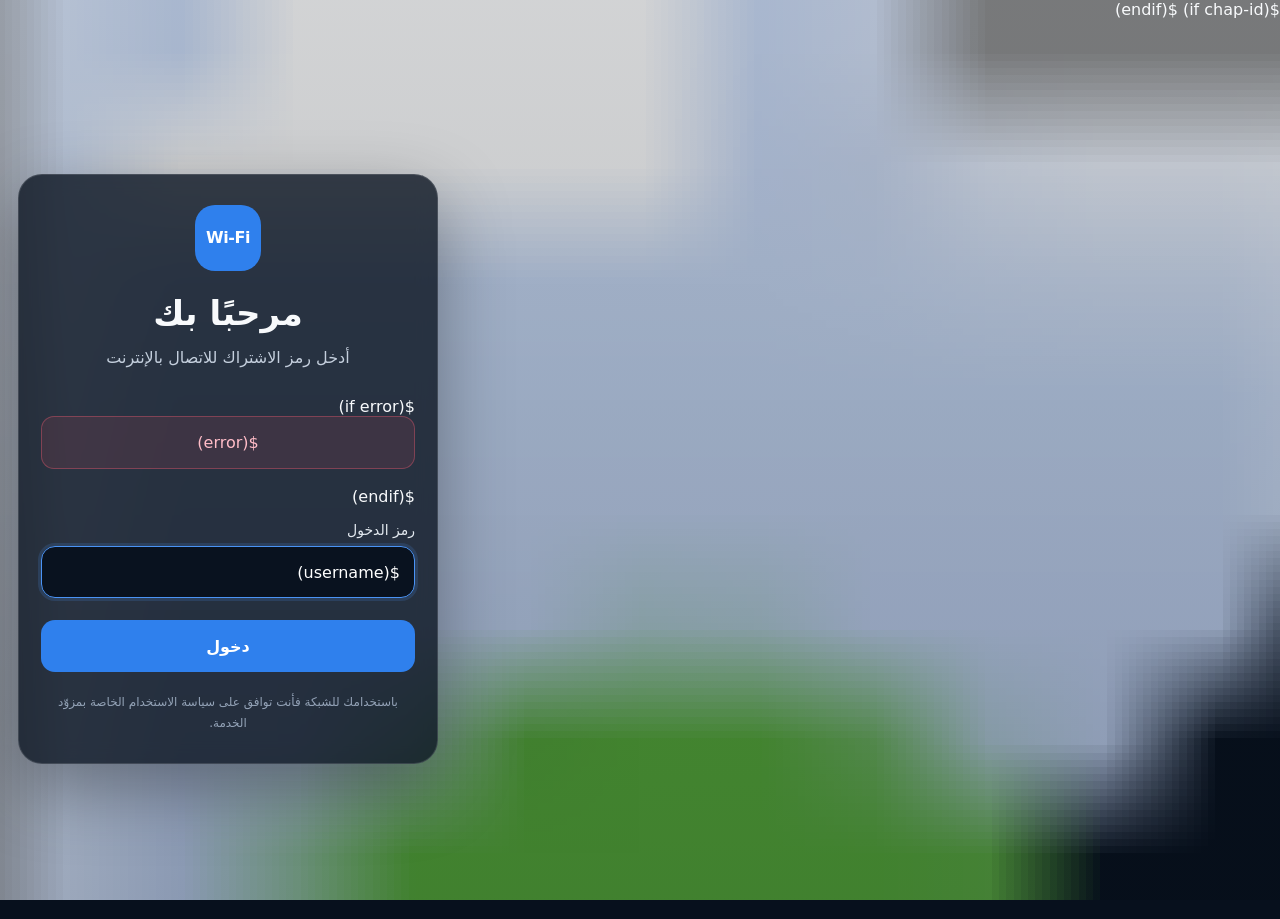
==== index.html @ a1c15100 "Add index.html entry page for GitHub Pages" ====
<!doctype html>
<html lang="ar" dir="rtl">
<head>
  <meta charset="utf-8">
  <meta name="viewport" content="width=device-width,initial-scale=1,viewport-fit=cover">
  <meta name="theme-color" content="#0b1220">
  <title>تسجيل الدخول إلى الشبكة</title>
  <link rel="stylesheet" href="style.css">
</head>
<body>
  $(if chap-id)
  <form name="sendin" action="$(link-login-only)" method="post" class="hidden">
    <input type="hidden" name="username">
    <input type="hidden" name="password">
    <input type="hidden" name="dst" value="$(link-orig)">
    <input type="hidden" name="popup" value="true">
  </form>
  <script src="/md5.js"></script>
  $(endif)

  <main class="page-shell">
    <section class="card">
      <div class="brand-mark" aria-hidden="true">Wi‑Fi</div>
      <h1>مرحبًا بك</h1>
      <p class="subtitle">أدخل رمز الاشتراك للاتصال بالإنترنت</p>

      $(if error)
      <div class="alert" role="alert">$(error)</div>
      $(endif)

      <form name="login" action="$(link-login-only)" method="post" onsubmit="return doLogin()">
        <input type="hidden" name="username" id="loginUsername">
        <input type="hidden" name="password" id="loginPassword">
        <input type="hidden" name="dst" value="$(link-orig)">
        <input type="hidden" name="popup" value="true">

        <label for="accessCode">رمز الدخول</label>
        <input
          id="accessCode"
          type="text"
          value="$(username)"
          autocomplete="off"
          inputmode="text"
          placeholder="أدخل رمز الدخول"
          required
          autofocus
        >

        <button class="primary-button" type="submit">دخول</button>
      </form>

      <p class="fine-print">باستخدامك للشبكة فأنت توافق على سياسة الاستخدام الخاصة بمزوّد الخدمة.</p>
    </section>
  </main>

  <script>
    function doLogin() {
      var code = document.getElementById("accessCode").value.trim();
      if (!code) return false;

      $(if chap-id)
      document.sendin.username.value = code;
      document.sendin.password.value =
        hexMD5('$(chap-id)' + code + '$(chap-challenge)');
      document.sendin.submit();
      return false;
      $(else)
      document.getElementById("loginUsername").value = code;
      document.getElementById("loginPassword").value = code;
      return true;
      $(endif)
    }
  </script>
</body>
</html>
---- style.css ----
:root {
  color-scheme: dark;
  font-family: system-ui, -apple-system, BlinkMacSystemFont, "Segoe UI", Tahoma, Arial, sans-serif;
  background: #07101d;
  color: #f8fafc;
}

* { box-sizing: border-box; }
html, body { min-height: 100%; margin: 0; }

body {
  min-height: 100dvh;
  background-color: #07101d;
  background-image:
    linear-gradient(rgba(5, 12, 20, .18), rgba(5, 12, 20, .28)),
    url("hotspot-bg.svg");
  background-repeat: no-repeat;
  background-position: 33% center;
  background-size: cover;
  background-attachment: fixed;
}

button, input { font: inherit; }

.page-shell {
  min-height: 100dvh;
  display: grid;
  place-items: center end;
  padding: max(20px, env(safe-area-inset-top)) clamp(18px, 7vw, 110px) max(20px, env(safe-area-inset-bottom)) 18px;
}

.card {
  width: min(100%, 420px);
  border: 1px solid rgba(255, 255, 255, .13);
  border-radius: 24px;
  padding: 30px 22px;
  background: rgba(7, 16, 29, .78);
  -webkit-backdrop-filter: blur(9px);
  backdrop-filter: blur(9px);
  box-shadow: 0 24px 70px rgba(0, 0, 0, .34);
}

.brand-mark, .error-mark {
  width: 66px;
  height: 66px;
  display: grid;
  place-items: center;
  margin: 0 auto 22px;
  border-radius: 20px;
  font-weight: 800;
  letter-spacing: -.03em;
  background: #2f80ed;
  color: white;
}

.error-mark { background: #d9485f; font-size: 30px; }

h1 {
  margin: 0;
  text-align: center;
  font-size: clamp(26px, 7vw, 34px);
  line-height: 1.2;
}

.subtitle {
  margin: 10px 0 26px;
  text-align: center;
  color: #c4cfdd;
  line-height: 1.7;
}

label {
  display: block;
  margin: 16px 0 8px;
  color: #e3e9f0;
  font-size: 14px;
}

input {
  width: 100%;
  height: 52px;
  border: 1px solid #44566f;
  border-radius: 14px;
  outline: 0;
  padding: 0 14px;
  background: rgba(6, 15, 27, .9);
  color: #fff;
  transition: border-color .15s ease, box-shadow .15s ease;
}

input:focus {
  border-color: #4a93f5;
  box-shadow: 0 0 0 3px rgba(74, 147, 245, .16);
}

.password-wrap { position: relative; }
.password-wrap input { padding-left: 78px; }

.ghost-button {
  position: absolute;
  left: 8px;
  top: 8px;
  height: 36px;
  border: 0;
  border-radius: 10px;
  padding: 0 12px;
  background: #17283d;
  color: #c9d5e4;
  cursor: pointer;
}

.primary-button, .secondary-button {
  width: 100%;
  min-height: 52px;
  display: grid;
  place-items: center;
  margin-top: 22px;
  border: 0;
  border-radius: 14px;
  text-decoration: none;
  font-weight: 750;
  cursor: pointer;
}

.primary-button { background: #2f80ed; color: #fff; }
.secondary-button {
  background: #182a40;
  color: #fff;
  border: 1px solid #304761;
}

.link-button { padding: 0 18px; }

.alert {
  margin: 0 0 18px;
  padding: 13px 14px;
  border: 1px solid rgba(255, 96, 117, .35);
  border-radius: 13px;
  background: rgba(217, 72, 95, .12);
  color: #ffbcc7;
  line-height: 1.6;
  text-align: center;
}

.fine-print {
  margin: 20px 4px 0;
  text-align: center;
  color: #93a2b6;
  font-size: 12px;
  line-height: 1.7;
}

.hidden { display: none !important; }

.status-dot {
  width: 16px;
  height: 16px;
  margin: 0 auto 18px;
  border-radius: 50%;
  background: #48c78e;
  box-shadow: 0 0 0 8px rgba(72, 199, 142, .12);
}

.stats { display: grid; gap: 10px; margin-top: 22px; }

.stat {
  display: flex;
  justify-content: space-between;
  gap: 18px;
  align-items: center;
  padding: 14px;
  border-radius: 14px;
  background: rgba(6, 15, 27, .88);
  border: 1px solid rgba(255, 255, 255, .07);
}

.stat span { color: #a5b2c3; font-size: 13px; }
.stat strong { direction: ltr; text-align: left; font-size: 14px; }

@media (max-width: 720px) {
  body {
    background-position: 31% center;
    background-attachment: scroll;
  }

  .page-shell {
    place-items: center;
    padding: max(18px, env(safe-area-inset-top)) 16px max(18px, env(safe-area-inset-bottom));
  }

  .card {
    width: min(100%, 390px);
    background: rgba(7, 16, 29, .82);
  }
}

@media (max-width: 360px) {
  .card { padding: 24px 16px; border-radius: 20px; }
}
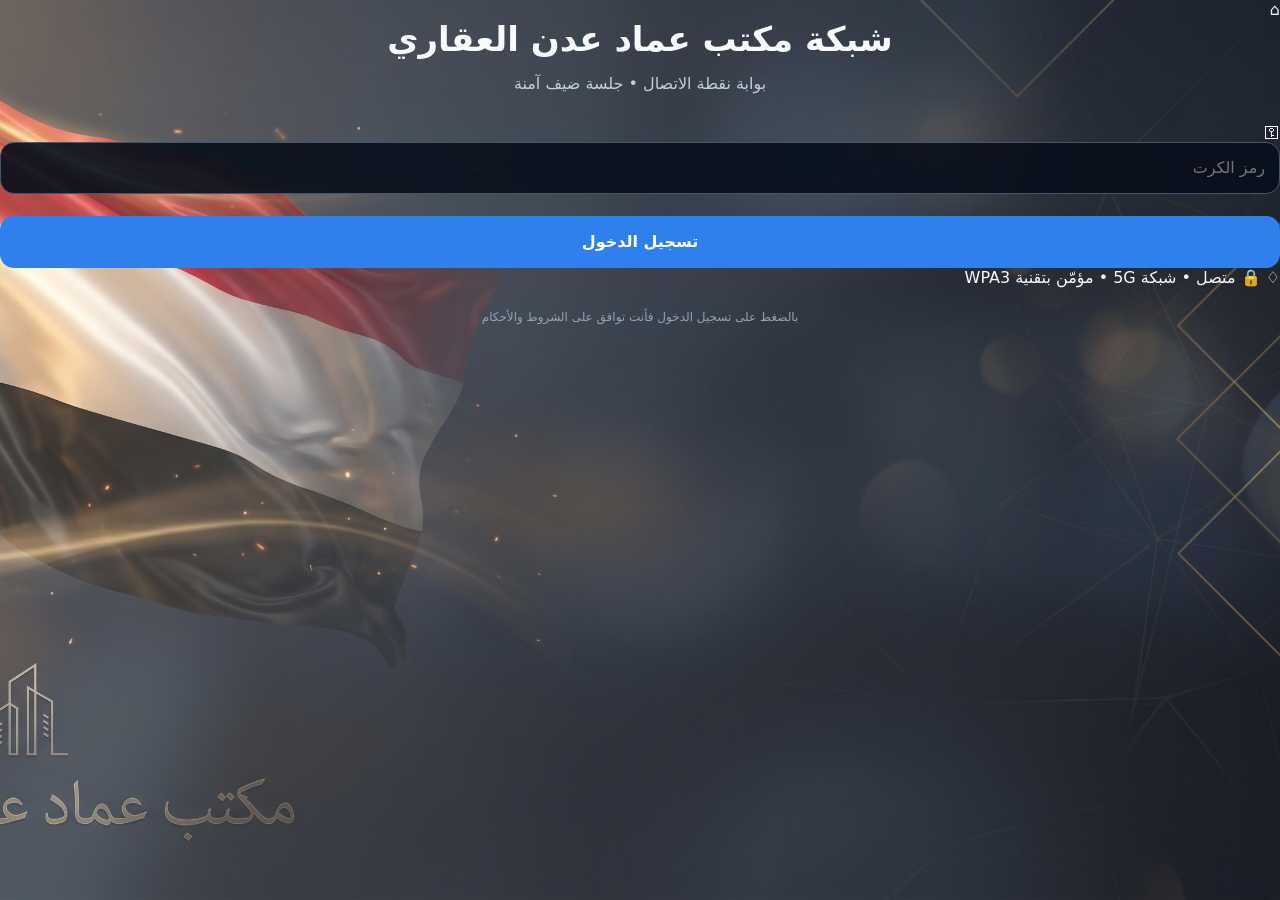
==== commit 56a3774f: "Update GitHub Pages preview for new hotspot design" ====
--- a/index.html
+++ b/index.html
@@ -3,73 +3,43 @@
 <head>
   <meta charset="utf-8">
   <meta name="viewport" content="width=device-width,initial-scale=1,viewport-fit=cover">
-  <meta name="theme-color" content="#0b1220">
-  <title>تسجيل الدخول إلى الشبكة</title>
+  <meta name="theme-color" content="#07111c">
+  <title>شبكة مكتب عماد عدن العقاري</title>
   <link rel="stylesheet" href="style.css">
 </head>
 <body>
-  $(if chap-id)
-  <form name="sendin" action="$(link-login-only)" method="post" class="hidden">
-    <input type="hidden" name="username">
-    <input type="hidden" name="password">
-    <input type="hidden" name="dst" value="$(link-orig)">
-    <input type="hidden" name="popup" value="true">
-  </form>
-  <script src="/md5.js"></script>
-  $(endif)
+  <main class="portal-shell">
+    <section class="glass-panel">
+      <div class="brand-emblem" aria-hidden="true">
+        <div class="crest">⌂</div>
+      </div>
 
-  <main class="page-shell">
-    <section class="card">
-      <div class="brand-mark" aria-hidden="true">Wi‑Fi</div>
-      <h1>مرحبًا بك</h1>
-      <p class="subtitle">أدخل رمز الاشتراك للاتصال بالإنترنت</p>
+      <h1>شبكة مكتب عماد عدن العقاري</h1>
+      <p class="subtitle">بوابة نقطة الاتصال • جلسة ضيف آمنة</p>
 
-      $(if error)
-      <div class="alert" role="alert">$(error)</div>
-      $(endif)
+      <form onsubmit="event.preventDefault()">
+        <div class="code-field">
+          <span class="key-icon" aria-hidden="true">⚿</span>
+          <input
+            id="accessCode"
+            type="text"
+            autocomplete="off"
+            inputmode="text"
+            placeholder="رمز الكرت"
+          >
+        </div>
 
-      <form name="login" action="$(link-login-only)" method="post" onsubmit="return doLogin()">
-        <input type="hidden" name="username" id="loginUsername">
-        <input type="hidden" name="password" id="loginPassword">
-        <input type="hidden" name="dst" value="$(link-orig)">
-        <input type="hidden" name="popup" value="true">
-
-        <label for="accessCode">رمز الدخول</label>
-        <input
-          id="accessCode"
-          type="text"
-          value="$(username)"
-          autocomplete="off"
-          inputmode="text"
-          placeholder="أدخل رمز الدخول"
-          required
-          autofocus
-        >
-
-        <button class="primary-button" type="submit">دخول</button>
+        <button class="primary-button" type="submit">تسجيل الدخول</button>
       </form>
 
-      <p class="fine-print">باستخدامك للشبكة فأنت توافق على سياسة الاستخدام الخاصة بمزوّد الخدمة.</p>
+      <div class="security-row" aria-hidden="true">
+        <span>♢</span>
+        <span>🔒</span>
+        <span>متصل • شبكة 5G • مؤمّن بتقنية WPA3</span>
+      </div>
+
+      <p class="fine-print">بالضغط على تسجيل الدخول فأنت توافق على الشروط والأحكام</p>
     </section>
   </main>
-
-  <script>
-    function doLogin() {
-      var code = document.getElementById("accessCode").value.trim();
-      if (!code) return false;
-
-      $(if chap-id)
-      document.sendin.username.value = code;
-      document.sendin.password.value =
-        hexMD5('$(chap-id)' + code + '$(chap-challenge)');
-      document.sendin.submit();
-      return false;
-      $(else)
-      document.getElementById("loginUsername").value = code;
-      document.getElementById("loginPassword").value = code;
-      return true;
-      $(endif)
-    }
-  </script>
 </body>
 </html>
--- a/style.css
+++ b/style.css
@@ -10,14 +10,14 @@
 
 body {
   min-height: 100dvh;
-  background-color: #07101d;
+  background-color: #f3f1ec;
   background-image:
-    linear-gradient(rgba(5, 12, 20, .18), rgba(5, 12, 20, .28)),
-    url("hotspot-bg.svg");
+    linear-gradient(to left, rgba(255, 255, 255, .02), rgba(255, 255, 255, .18)),
+    url("hotspot-bg.png");
   background-repeat: no-repeat;
-  background-position: 33% center;
+  background-position: right center;
   background-size: cover;
-  background-attachment: fixed;
+  background-attachment: scroll;
 }
 
 button, input { font: inherit; }
@@ -25,19 +25,19 @@
 .page-shell {
   min-height: 100dvh;
   display: grid;
-  place-items: center end;
-  padding: max(20px, env(safe-area-inset-top)) clamp(18px, 7vw, 110px) max(20px, env(safe-area-inset-bottom)) 18px;
+  place-items: center start;
+  padding: max(20px, env(safe-area-inset-top)) clamp(18px, 6vw, 90px) max(20px, env(safe-area-inset-bottom)) 18px;
 }
 
 .card {
-  width: min(100%, 420px);
-  border: 1px solid rgba(255, 255, 255, .13);
+  width: min(100%, 390px);
+  border: 1px solid rgba(255, 255, 255, .10);
   border-radius: 24px;
-  padding: 30px 22px;
-  background: rgba(7, 16, 29, .78);
-  -webkit-backdrop-filter: blur(9px);
-  backdrop-filter: blur(9px);
-  box-shadow: 0 24px 70px rgba(0, 0, 0, .34);
+  padding: 28px 20px;
+  background: rgba(6, 14, 26, .58);
+  -webkit-backdrop-filter: blur(3px);
+  backdrop-filter: blur(3px);
+  box-shadow: 0 18px 50px rgba(0, 0, 0, .22);
 }
 
 .brand-mark, .error-mark {
@@ -179,18 +179,21 @@
 
 @media (max-width: 720px) {
   body {
-    background-position: 31% center;
+    background-position: 78% center;
+    background-size: cover;
     background-attachment: scroll;
   }
 
   .page-shell {
-    place-items: center;
-    padding: max(18px, env(safe-area-inset-top)) 16px max(18px, env(safe-area-inset-bottom));
+    place-items: center start;
+    padding: max(18px, env(safe-area-inset-top)) 12px max(18px, env(safe-area-inset-bottom));
   }
 
   .card {
-    width: min(100%, 390px);
-    background: rgba(7, 16, 29, .82);
+    width: min(88vw, 350px);
+    background: rgba(6, 14, 26, .52);
+    -webkit-backdrop-filter: blur(2px);
+    backdrop-filter: blur(2px);
   }
 }
 
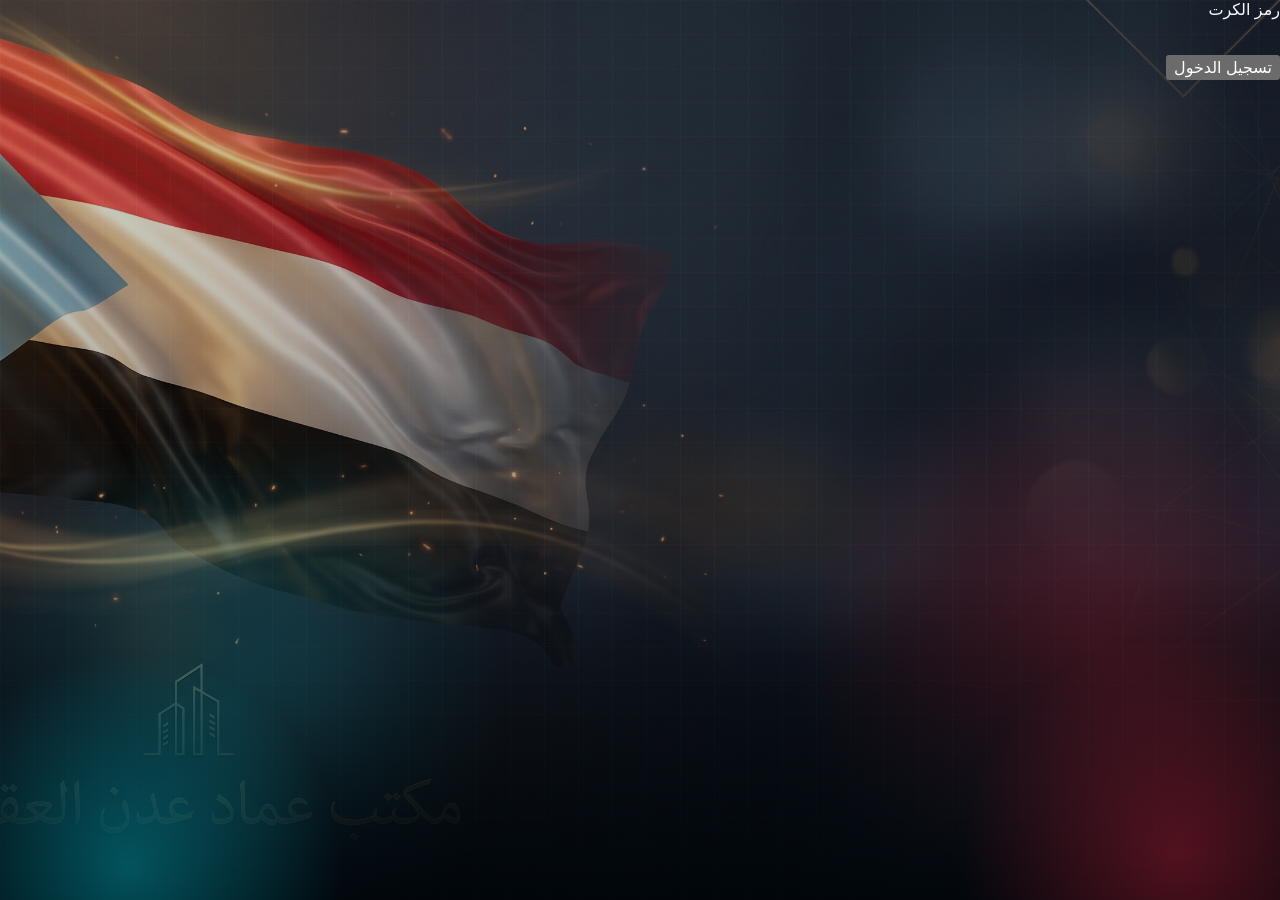
==== commit 5edb2b9c: "Match GitHub Pages preview to exact reference image" ====
--- a/index.html
+++ b/index.html
@@ -3,42 +3,20 @@
 <head>
   <meta charset="utf-8">
   <meta name="viewport" content="width=device-width,initial-scale=1,viewport-fit=cover">
-  <meta name="theme-color" content="#07111c">
+  <meta name="theme-color" content="#05070a">
   <title>شبكة مكتب عماد عدن العقاري</title>
   <link rel="stylesheet" href="style.css">
 </head>
 <body>
-  <main class="portal-shell">
-    <section class="glass-panel">
-      <div class="brand-emblem" aria-hidden="true">
-        <div class="crest">⌂</div>
-      </div>
-
-      <h1>شبكة مكتب عماد عدن العقاري</h1>
-      <p class="subtitle">بوابة نقطة الاتصال • جلسة ضيف آمنة</p>
-
-      <form onsubmit="event.preventDefault()">
-        <div class="code-field">
-          <span class="key-icon" aria-hidden="true">⚿</span>
-          <input
-            id="accessCode"
-            type="text"
-            autocomplete="off"
-            inputmode="text"
-            placeholder="رمز الكرت"
-          >
-        </div>
-
-        <button class="primary-button" type="submit">تسجيل الدخول</button>
+  <main class="stage">
+    <section class="reference-ui" aria-label="معاينة بوابة شبكة مكتب عماد عدن العقاري">
+      <form class="hotspot-form" onsubmit="event.preventDefault()">
+        <label class="sr-only" for="accessCode">رمز الكرت</label>
+        <input class="access-code" id="accessCode" type="text" autocomplete="off" inputmode="text" aria-label="رمز الكرت">
+        <button class="login-hitbox" type="submit" aria-label="تسجيل الدخول">
+          <span class="sr-only">تسجيل الدخول</span>
+        </button>
       </form>
-
-      <div class="security-row" aria-hidden="true">
-        <span>♢</span>
-        <span>🔒</span>
-        <span>متصل • شبكة 5G • مؤمّن بتقنية WPA3</span>
-      </div>
-
-      <p class="fine-print">بالضغط على تسجيل الدخول فأنت توافق على الشروط والأحكام</p>
     </section>
   </main>
 </body>
--- a/style.css
+++ b/style.css
@@ -1,202 +1,337 @@
 :root {
   color-scheme: dark;
-  font-family: system-ui, -apple-system, BlinkMacSystemFont, "Segoe UI", Tahoma, Arial, sans-serif;
-  background: #07101d;
-  color: #f8fafc;
+  font-family: Tahoma, Arial, system-ui, -apple-system, "Segoe UI", sans-serif;
+  color: #f8fbff;
+  background: #02060a;
 }
 
 * { box-sizing: border-box; }
-html, body { min-height: 100%; margin: 0; }
+
+html, body {
+  min-height: 100%;
+  margin: 0;
+}
 
 body {
   min-height: 100dvh;
-  background-color: #f3f1ec;
+  overflow-x: hidden;
+  background:
+    radial-gradient(circle at 18% 78%, rgba(0, 233, 255, .22), transparent 22%),
+    radial-gradient(circle at 86% 72%, rgba(255, 35, 60, .24), transparent 24%),
+    linear-gradient(rgba(0, 7, 12, .15), rgba(0, 5, 10, .48)),
+    url("hotspot-bg.png") center/cover no-repeat fixed;
+  position: relative;
+}
+
+body::before {
+  content: "";
+  position: fixed;
+  inset: 0;
+  pointer-events: none;
+  opacity: .52;
   background-image:
-    linear-gradient(to left, rgba(255, 255, 255, .02), rgba(255, 255, 255, .18)),
-    url("hotspot-bg.png");
-  background-repeat: no-repeat;
-  background-position: right center;
-  background-size: cover;
-  background-attachment: scroll;
+    linear-gradient(90deg, rgba(0, 217, 255, .07) 1px, transparent 1px),
+    linear-gradient(rgba(255, 37, 58, .05) 1px, transparent 1px);
+  background-size: 34px 34px;
+  mix-blend-mode: screen;
+}
+
+body::after {
+  content: "";
+  position: fixed;
+  inset: auto 0 0;
+  height: 36vh;
+  pointer-events: none;
+  background:
+    radial-gradient(circle at 10% 90%, rgba(0, 235, 255, .32), transparent 18%),
+    radial-gradient(circle at 92% 86%, rgba(255, 38, 65, .30), transparent 18%),
+    linear-gradient(to top, rgba(1, 6, 11, .92), transparent);
 }
 
 button, input { font: inherit; }
 
-.page-shell {
+.portal-shell {
   min-height: 100dvh;
   display: grid;
-  place-items: center start;
-  padding: max(20px, env(safe-area-inset-top)) clamp(18px, 6vw, 90px) max(20px, env(safe-area-inset-bottom)) 18px;
-}
-
-.card {
-  width: min(100%, 390px);
-  border: 1px solid rgba(255, 255, 255, .10);
-  border-radius: 24px;
-  padding: 28px 20px;
-  background: rgba(6, 14, 26, .58);
-  -webkit-backdrop-filter: blur(3px);
-  backdrop-filter: blur(3px);
-  box-shadow: 0 18px 50px rgba(0, 0, 0, .22);
-}
-
-.brand-mark, .error-mark {
-  width: 66px;
-  height: 66px;
+  place-items: center;
+  padding: max(46px, env(safe-area-inset-top)) 18px max(32px, env(safe-area-inset-bottom));
+  position: relative;
+  z-index: 1;
+}
+
+.glass-panel {
+  width: min(92vw, 610px);
+  min-height: min(72vh, 760px);
+  display: flex;
+  flex-direction: column;
+  justify-content: center;
+  padding: 44px 42px 34px;
+  border-radius: 42px;
+  border: 1px solid rgba(123, 238, 255, .78);
+  background:
+    linear-gradient(145deg, rgba(20, 40, 53, .66), rgba(10, 18, 29, .58)),
+    linear-gradient(90deg, rgba(0, 229, 255, .07), rgba(255, 34, 60, .08));
+  -webkit-backdrop-filter: blur(16px) saturate(122%);
+  backdrop-filter: blur(16px) saturate(122%);
+  box-shadow:
+    0 0 0 1px rgba(255, 255, 255, .05) inset,
+    -10px 0 28px rgba(0, 229, 255, .17),
+    10px 0 28px rgba(255, 35, 61, .16),
+    0 24px 80px rgba(0, 0, 0, .46);
+  position: relative;
+  overflow: hidden;
+}
+
+.glass-panel::before {
+  content: "";
+  position: absolute;
+  inset: 0;
+  pointer-events: none;
+  border-radius: inherit;
+  background:
+    radial-gradient(circle at 15% 12%, rgba(0, 240, 255, .20), transparent 24%),
+    radial-gradient(circle at 85% 18%, rgba(255, 34, 57, .18), transparent 25%),
+    linear-gradient(115deg, transparent 35%, rgba(255, 255, 255, .06) 50%, transparent 66%);
+}
+
+.brand-emblem {
+  width: 132px;
+  height: 132px;
+  margin: 0 auto 26px;
   display: grid;
   place-items: center;
-  margin: 0 auto 22px;
-  border-radius: 20px;
+  border-radius: 50%;
+  background:
+    radial-gradient(circle at 34% 30%, #fff5b0 0 5%, #f6c958 13%, #b87515 34%, #4d2b08 58%, #120b03 72%);
+  border: 4px solid #d5a638;
+  box-shadow:
+    0 0 0 8px rgba(219, 174, 72, .16),
+    0 0 30px rgba(242, 190, 70, .35);
+  position: relative;
+  z-index: 1;
+}
+
+.brand-emblem::before,
+.brand-emblem::after {
+  content: "✦";
+  position: absolute;
+  color: #f4d77d;
+  font-size: 28px;
+  top: 50%;
+  transform: translateY(-50%);
+}
+
+.brand-emblem::before { right: -30px; }
+.brand-emblem::after { left: -30px; }
+
+.crest {
+  width: 76px;
+  height: 76px;
+  display: grid;
+  place-items: center;
+  border-radius: 50%;
+  color: #f9db80;
+  border: 2px solid rgba(255, 226, 142, .75);
+  font-size: 48px;
+  line-height: 1;
+  text-shadow: 0 2px 8px #000;
+}
+
+h1 {
+  position: relative;
+  z-index: 1;
+  margin: 0;
+  text-align: center;
+  font-size: clamp(28px, 6vw, 46px);
+  line-height: 1.35;
   font-weight: 800;
-  letter-spacing: -.03em;
-  background: #2f80ed;
-  color: white;
-}
-
-.error-mark { background: #d9485f; font-size: 30px; }
-
-h1 {
-  margin: 0;
-  text-align: center;
-  font-size: clamp(26px, 7vw, 34px);
-  line-height: 1.2;
+  text-shadow: 0 2px 12px rgba(0, 0, 0, .45);
 }
 
 .subtitle {
-  margin: 10px 0 26px;
-  text-align: center;
-  color: #c4cfdd;
+  position: relative;
+  z-index: 1;
+  margin: 54px 0 54px;
+  text-align: center;
+  color: #e1f5ff;
+  font-size: clamp(15px, 3.8vw, 22px);
+  font-weight: 600;
   line-height: 1.7;
 }
 
-label {
-  display: block;
-  margin: 16px 0 8px;
-  color: #e3e9f0;
-  font-size: 14px;
+form {
+  position: relative;
+  z-index: 1;
+}
+
+.code-field {
+  height: 88px;
+  display: flex;
+  align-items: center;
+  gap: 14px;
+  padding: 0 28px;
+  border-radius: 999px;
+  border: 2px solid rgba(114, 243, 255, .86);
+  background: rgba(5, 15, 24, .62);
+  box-shadow:
+    0 0 18px rgba(0, 225, 255, .26),
+    inset 0 0 22px rgba(0, 0, 0, .24);
+}
+
+.key-icon {
+  color: #61efff;
+  font-size: 34px;
+  filter: drop-shadow(0 0 8px rgba(0, 232, 255, .7));
 }
 
 input {
   width: 100%;
-  height: 52px;
-  border: 1px solid #44566f;
-  border-radius: 14px;
+  height: 100%;
+  border: 0;
   outline: 0;
-  padding: 0 14px;
-  background: rgba(6, 15, 27, .9);
+  background: transparent;
   color: #fff;
-  transition: border-color .15s ease, box-shadow .15s ease;
-}
-
-input:focus {
-  border-color: #4a93f5;
-  box-shadow: 0 0 0 3px rgba(74, 147, 245, .16);
-}
-
-.password-wrap { position: relative; }
-.password-wrap input { padding-left: 78px; }
-
-.ghost-button {
-  position: absolute;
-  left: 8px;
-  top: 8px;
-  height: 36px;
+  text-align: right;
+  font-size: clamp(20px, 4.5vw, 30px);
+  font-weight: 700;
+}
+
+input::placeholder {
+  color: #b8d9e7;
+  opacity: .92;
+}
+
+.primary-button {
+  width: 100%;
+  min-height: 98px;
+  margin-top: 46px;
   border: 0;
-  border-radius: 10px;
-  padding: 0 12px;
-  background: #17283d;
-  color: #c9d5e4;
+  border-radius: 999px;
+  color: #fff;
+  font-size: clamp(28px, 6vw, 46px);
+  font-weight: 900;
   cursor: pointer;
-}
-
-.primary-button, .secondary-button {
-  width: 100%;
-  min-height: 52px;
-  display: grid;
-  place-items: center;
-  margin-top: 22px;
-  border: 0;
-  border-radius: 14px;
-  text-decoration: none;
-  font-weight: 750;
-  cursor: pointer;
-}
-
-.primary-button { background: #2f80ed; color: #fff; }
-.secondary-button {
-  background: #182a40;
-  color: #fff;
-  border: 1px solid #304761;
-}
-
-.link-button { padding: 0 18px; }
+  background:
+    linear-gradient(100deg, rgba(6, 225, 255, .78), rgba(30, 46, 68, .58) 48%, rgba(255, 47, 69, .80));
+  box-shadow:
+    -8px 0 24px rgba(0, 229, 255, .52),
+    8px 0 24px rgba(255, 46, 68, .50),
+    inset 0 0 0 2px rgba(255, 255, 255, .92),
+    inset 0 0 24px rgba(255, 255, 255, .10);
+  text-shadow: 0 2px 8px rgba(0, 0, 0, .45);
+}
+
+.primary-button:active {
+  transform: translateY(1px) scale(.995);
+}
+
+.security-row {
+  position: relative;
+  z-index: 1;
+  margin-top: 44px;
+  display: flex;
+  justify-content: center;
+  align-items: center;
+  gap: 8px;
+  color: #d8f6ff;
+  font-size: clamp(12px, 3vw, 18px);
+  text-align: center;
+}
+
+.fine-print {
+  position: relative;
+  z-index: 1;
+  margin: 12px 0 0;
+  text-align: center;
+  color: rgba(230, 241, 247, .68);
+  font-size: 11px;
+}
 
 .alert {
-  margin: 0 0 18px;
-  padding: 13px 14px;
-  border: 1px solid rgba(255, 96, 117, .35);
-  border-radius: 13px;
-  background: rgba(217, 72, 95, .12);
-  color: #ffbcc7;
-  line-height: 1.6;
-  text-align: center;
-}
-
-.fine-print {
-  margin: 20px 4px 0;
-  text-align: center;
-  color: #93a2b6;
-  font-size: 12px;
-  line-height: 1.7;
+  position: relative;
+  z-index: 1;
+  margin: -24px 0 24px;
+  padding: 12px 16px;
+  border-radius: 16px;
+  border: 1px solid rgba(255, 76, 98, .55);
+  background: rgba(97, 14, 27, .54);
+  color: #ffd4db;
+  text-align: center;
 }
 
 .hidden { display: none !important; }
-
-.status-dot {
-  width: 16px;
-  height: 16px;
-  margin: 0 auto 18px;
-  border-radius: 50%;
-  background: #48c78e;
-  box-shadow: 0 0 0 8px rgba(72, 199, 142, .12);
-}
-
-.stats { display: grid; gap: 10px; margin-top: 22px; }
-
-.stat {
-  display: flex;
-  justify-content: space-between;
-  gap: 18px;
-  align-items: center;
-  padding: 14px;
-  border-radius: 14px;
-  background: rgba(6, 15, 27, .88);
-  border: 1px solid rgba(255, 255, 255, .07);
-}
-
-.stat span { color: #a5b2c3; font-size: 13px; }
-.stat strong { direction: ltr; text-align: left; font-size: 14px; }
 
 @media (max-width: 720px) {
   body {
-    background-position: 78% center;
-    background-size: cover;
+    background-position: 61% center;
     background-attachment: scroll;
   }
 
-  .page-shell {
-    place-items: center start;
-    padding: max(18px, env(safe-area-inset-top)) 12px max(18px, env(safe-area-inset-bottom));
-  }
-
-  .card {
-    width: min(88vw, 350px);
-    background: rgba(6, 14, 26, .52);
-    -webkit-backdrop-filter: blur(2px);
-    backdrop-filter: blur(2px);
-  }
-}
-
-@media (max-width: 360px) {
-  .card { padding: 24px 16px; border-radius: 20px; }
-}
+  .portal-shell {
+    padding: max(34px, env(safe-area-inset-top)) 14px max(24px, env(safe-area-inset-bottom));
+  }
+
+  .glass-panel {
+    width: min(92vw, 520px);
+    min-height: 70vh;
+    border-radius: 34px;
+    padding: 34px 24px 28px;
+    -webkit-backdrop-filter: blur(12px) saturate(120%);
+    backdrop-filter: blur(12px) saturate(120%);
+  }
+
+  .brand-emblem {
+    width: 108px;
+    height: 108px;
+    margin-bottom: 22px;
+  }
+
+  .crest {
+    width: 64px;
+    height: 64px;
+    font-size: 40px;
+  }
+
+  .subtitle {
+    margin: 40px 0 40px;
+  }
+
+  .code-field {
+    height: 72px;
+    padding: 0 22px;
+  }
+
+  .key-icon {
+    font-size: 28px;
+  }
+
+  .primary-button {
+    min-height: 78px;
+    margin-top: 34px;
+  }
+
+  .security-row {
+    margin-top: 34px;
+  }
+}
+
+@media (max-width: 380px) {
+  .glass-panel {
+    padding-inline: 18px;
+  }
+
+  .brand-emblem {
+    width: 92px;
+    height: 92px;
+  }
+
+  .crest {
+    width: 54px;
+    height: 54px;
+    font-size: 34px;
+  }
+
+  .subtitle {
+    margin: 30px 0;
+  }
+}
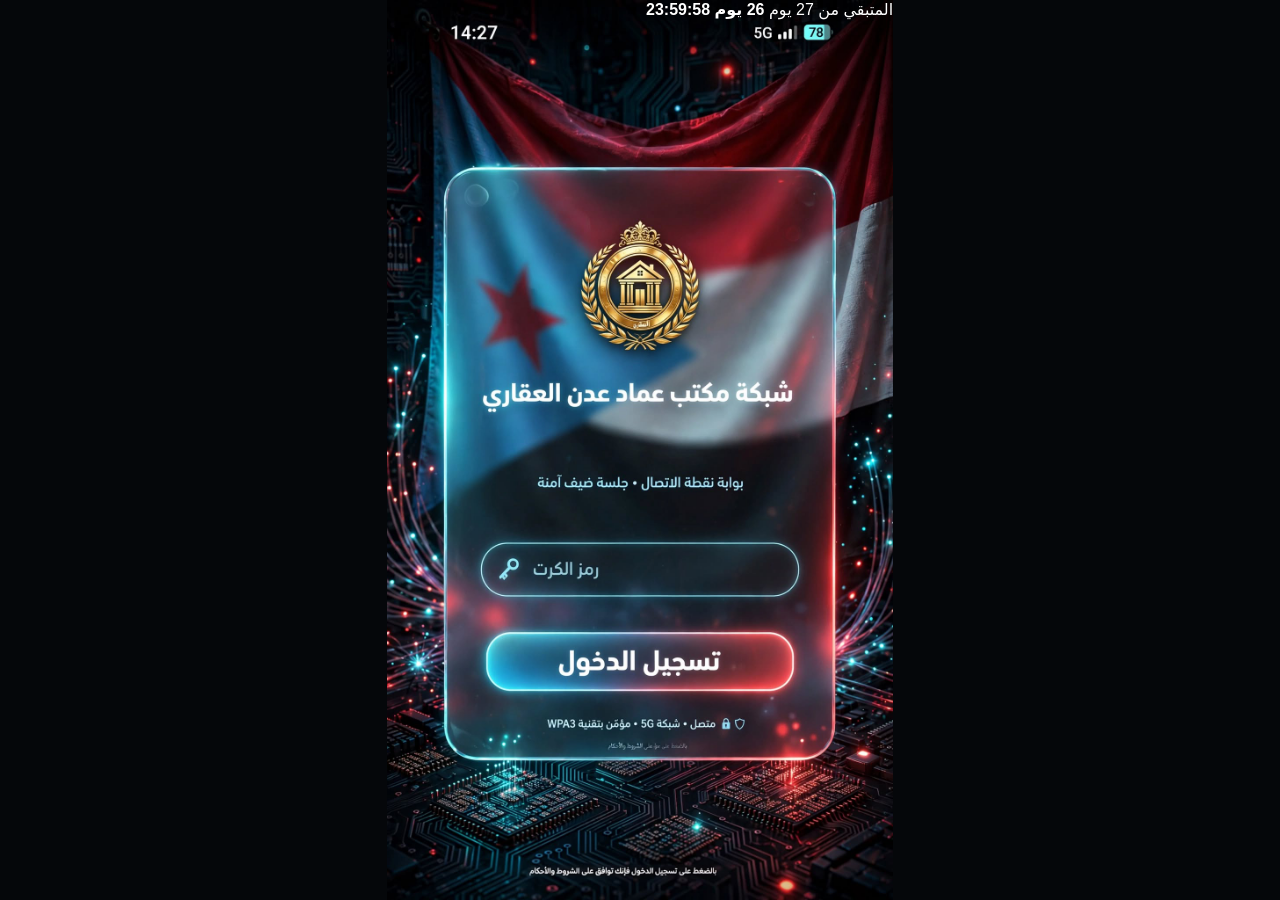
==== commit 8610cd25: "Show 27-day countdown in hotspot preview" ====
--- a/index.html
+++ b/index.html
@@ -10,6 +10,11 @@
 <body>
   <main class="stage">
     <section class="reference-ui" aria-label="معاينة بوابة شبكة مكتب عماد عدن العقاري">
+      <div class="portal-countdown" aria-live="polite">
+        <span class="countdown-label">المتبقي من 27 يوم</span>
+        <strong id="cardCountdown">27 يوم 00:00:00</strong>
+      </div>
+
       <form class="hotspot-form" onsubmit="event.preventDefault()">
         <label class="sr-only" for="accessCode">رمز الكرت</label>
         <input class="access-code" id="accessCode" type="text" autocomplete="off" inputmode="text" aria-label="رمز الكرت">
@@ -19,5 +24,39 @@
       </form>
     </section>
   </main>
+
+  <script>
+    (function () {
+      var TOTAL = 27 * 24 * 60 * 60 * 1000;
+      var KEY = "emad_hotspot_27d_start";
+      var started = null;
+      try {
+        started = Number(localStorage.getItem(KEY));
+        if (!started || started > Date.now()) {
+          started = Date.now();
+          localStorage.setItem(KEY, String(started));
+        }
+      } catch (e) {
+        started = Date.now();
+      }
+
+      function updateCardCountdown() {
+        var el = document.getElementById("cardCountdown");
+        if (!el) return;
+        var left = Math.max(0, TOTAL - (Date.now() - started));
+        var totalSeconds = Math.floor(left / 1000);
+        var days = Math.floor(totalSeconds / 86400);
+        var hours = Math.floor((totalSeconds % 86400) / 3600);
+        var minutes = Math.floor((totalSeconds % 3600) / 60);
+        var seconds = totalSeconds % 60;
+        var pad = function (n) { return String(n).padStart(2, "0"); };
+        el.textContent = days + " يوم " + pad(hours) + ":" + pad(minutes) + ":" + pad(seconds);
+      }
+
+      updateCardCountdown();
+      setInterval(updateCardCountdown, 1000);
+    })();
+  </script>
+
 </body>
 </html>
--- a/style.css
+++ b/style.css
@@ -1,337 +1,303 @@
 :root {
   color-scheme: dark;
-  font-family: Tahoma, Arial, system-ui, -apple-system, "Segoe UI", sans-serif;
-  color: #f8fbff;
-  background: #02060a;
+  background: #05070a;
+  font-family: Tahoma, Arial, system-ui, sans-serif;
 }
 
 * { box-sizing: border-box; }
 
 html, body {
+  width: 100%;
   min-height: 100%;
   margin: 0;
+  background: #05070a;
 }
 
 body {
   min-height: 100dvh;
-  overflow-x: hidden;
-  background:
-    radial-gradient(circle at 18% 78%, rgba(0, 233, 255, .22), transparent 22%),
-    radial-gradient(circle at 86% 72%, rgba(255, 35, 60, .24), transparent 24%),
-    linear-gradient(rgba(0, 7, 12, .15), rgba(0, 5, 10, .48)),
-    url("hotspot-bg.png") center/cover no-repeat fixed;
-  position: relative;
-}
-
-body::before {
-  content: "";
-  position: fixed;
-  inset: 0;
-  pointer-events: none;
-  opacity: .52;
-  background-image:
-    linear-gradient(90deg, rgba(0, 217, 255, .07) 1px, transparent 1px),
-    linear-gradient(rgba(255, 37, 58, .05) 1px, transparent 1px);
-  background-size: 34px 34px;
-  mix-blend-mode: screen;
-}
-
-body::after {
-  content: "";
-  position: fixed;
-  inset: auto 0 0;
-  height: 36vh;
-  pointer-events: none;
-  background:
-    radial-gradient(circle at 10% 90%, rgba(0, 235, 255, .32), transparent 18%),
-    radial-gradient(circle at 92% 86%, rgba(255, 38, 65, .30), transparent 18%),
-    linear-gradient(to top, rgba(1, 6, 11, .92), transparent);
-}
-
-button, input { font: inherit; }
-
-.portal-shell {
+  overflow: hidden;
+}
+
+.stage {
+  width: 100vw;
   min-height: 100dvh;
   display: grid;
   place-items: center;
-  padding: max(46px, env(safe-area-inset-top)) 18px max(32px, env(safe-area-inset-bottom));
+  background: #05070a;
+}
+
+.reference-ui {
   position: relative;
-  z-index: 1;
-}
-
-.glass-panel {
-  width: min(92vw, 610px);
-  min-height: min(72vh, 760px);
-  display: flex;
-  flex-direction: column;
-  justify-content: center;
-  padding: 44px 42px 34px;
-  border-radius: 42px;
-  border: 1px solid rgba(123, 238, 255, .78);
-  background:
-    linear-gradient(145deg, rgba(20, 40, 53, .66), rgba(10, 18, 29, .58)),
-    linear-gradient(90deg, rgba(0, 229, 255, .07), rgba(255, 34, 60, .08));
-  -webkit-backdrop-filter: blur(16px) saturate(122%);
-  backdrop-filter: blur(16px) saturate(122%);
-  box-shadow:
-    0 0 0 1px rgba(255, 255, 255, .05) inset,
-    -10px 0 28px rgba(0, 229, 255, .17),
-    10px 0 28px rgba(255, 35, 61, .16),
-    0 24px 80px rgba(0, 0, 0, .46);
-  position: relative;
+  width: min(100vw, 56.25dvh);
+  height: min(177.7778vw, 100dvh);
+  aspect-ratio: 9 / 16;
   overflow: hidden;
-}
-
-.glass-panel::before {
-  content: "";
+  background-image: url("portal-reference.webp");
+  background-repeat: no-repeat;
+  background-position: center;
+  background-size: 100% 100%;
+}
+
+.hotspot-form {
   position: absolute;
   inset: 0;
-  pointer-events: none;
-  border-radius: inherit;
-  background:
-    radial-gradient(circle at 15% 12%, rgba(0, 240, 255, .20), transparent 24%),
-    radial-gradient(circle at 85% 18%, rgba(255, 34, 57, .18), transparent 25%),
-    linear-gradient(115deg, transparent 35%, rgba(255, 255, 255, .06) 50%, transparent 66%);
-}
-
-.brand-emblem {
-  width: 132px;
-  height: 132px;
-  margin: 0 auto 26px;
+}
+
+.access-code {
+  position: absolute;
+  left: 14.0%;
+  top: 60.1%;
+  width: 72.5%;
+  height: 7.15%;
+  border: 0;
+  outline: 0;
+  border-radius: 999px;
+  padding: 0 10.5% 0 5%;
+  background: transparent;
+  color: #f5fbff;
+  caret-color: #72efff;
+  text-align: right;
+  direction: rtl;
+  font: 700 clamp(16px, 4.4vw, 30px)/1 Tahoma, Arial, sans-serif;
+  text-shadow: 0 2px 8px rgba(0,0,0,.85);
+  z-index: 3;
+}
+
+.access-code:focus {
+  background: rgba(4, 12, 20, .20);
+  box-shadow: inset 0 0 0 1px rgba(120, 240, 255, .18);
+}
+
+.login-hitbox {
+  position: absolute;
+  left: 14.0%;
+  top: 70.25%;
+  width: 72.5%;
+  height: 7.1%;
+  border: 0;
+  border-radius: 999px;
+  background: transparent;
+  cursor: pointer;
+  z-index: 3;
+  -webkit-tap-highlight-color: transparent;
+}
+
+.login-hitbox:active {
+  background: rgba(255,255,255,.08);
+}
+
+.mikrotik-error {
+  position: absolute;
+  z-index: 4;
+  left: 14%;
+  width: 72%;
+  top: 55.8%;
+  padding: 8px 12px;
+  border-radius: 12px;
+  background: rgba(70, 0, 12, .78);
+  color: #fff;
+  text-align: center;
+  font-size: clamp(11px, 2.8vw, 15px);
+}
+
+.hidden,
+.sr-only {
+  position: absolute !important;
+  width: 1px !important;
+  height: 1px !important;
+  padding: 0 !important;
+  margin: -1px !important;
+  overflow: hidden !important;
+  clip: rect(0, 0, 0, 0) !important;
+  white-space: nowrap !important;
+  border: 0 !important;
+}
+
+@media (min-aspect-ratio: 9/16) {
+  .access-code {
+    font-size: clamp(16px, 2.45dvh, 30px);
+  }
+}
+
+@media (max-width: 420px) {
+  .access-code {
+    padding-right: 11%;
+  }
+}
+
+
+/* Connection information */
+.info-stage {
+  min-height: 100dvh;
   display: grid;
   place-items: center;
-  border-radius: 50%;
+  padding: max(24px, env(safe-area-inset-top)) 16px max(24px, env(safe-area-inset-bottom));
   background:
-    radial-gradient(circle at 34% 30%, #fff5b0 0 5%, #f6c958 13%, #b87515 34%, #4d2b08 58%, #120b03 72%);
-  border: 4px solid #d5a638;
+    linear-gradient(rgba(2,8,13,.40), rgba(2,8,13,.72)),
+    url("portal-reference.webp") center/cover no-repeat;
+}
+
+.info-card {
+  width: min(92vw, 430px);
+  padding: 28px 22px 24px;
+  border-radius: 32px;
+  border: 1px solid rgba(105,238,255,.66);
+  background: rgba(5,15,24,.76);
+  -webkit-backdrop-filter: blur(16px) saturate(120%);
+  backdrop-filter: blur(16px) saturate(120%);
   box-shadow:
-    0 0 0 8px rgba(219, 174, 72, .16),
-    0 0 30px rgba(242, 190, 70, .35);
-  position: relative;
-  z-index: 1;
-}
-
-.brand-emblem::before,
-.brand-emblem::after {
-  content: "✦";
-  position: absolute;
-  color: #f4d77d;
-  font-size: 28px;
-  top: 50%;
-  transform: translateY(-50%);
-}
-
-.brand-emblem::before { right: -30px; }
-.brand-emblem::after { left: -30px; }
-
-.crest {
-  width: 76px;
-  height: 76px;
+    -8px 0 28px rgba(0,226,255,.16),
+    8px 0 30px rgba(255,42,64,.14),
+    0 28px 70px rgba(0,0,0,.44);
+  text-align: center;
+}
+
+.info-check {
+  width: 62px;
+  height: 62px;
   display: grid;
   place-items: center;
+  margin: 0 auto 12px;
   border-radius: 50%;
-  color: #f9db80;
-  border: 2px solid rgba(255, 226, 142, .75);
-  font-size: 48px;
-  line-height: 1;
-  text-shadow: 0 2px 8px #000;
-}
-
-h1 {
-  position: relative;
-  z-index: 1;
+  background: #62efff;
+  color: #03161a;
+  font-size: 34px;
+  font-weight: 900;
+  box-shadow: 0 0 28px rgba(77,236,255,.48);
+}
+
+.info-kicker {
+  margin: 0 0 4px;
+  color: #95f3ff;
+  font-size: 13px;
+  font-weight: 700;
+}
+
+.info-title {
   margin: 0;
-  text-align: center;
-  font-size: clamp(28px, 6vw, 46px);
-  line-height: 1.35;
-  font-weight: 800;
-  text-shadow: 0 2px 12px rgba(0, 0, 0, .45);
-}
-
-.subtitle {
-  position: relative;
-  z-index: 1;
-  margin: 54px 0 54px;
-  text-align: center;
-  color: #e1f5ff;
-  font-size: clamp(15px, 3.8vw, 22px);
-  font-weight: 600;
+  color: #fff;
+  font-size: 30px;
+}
+
+.info-user {
+  margin: 10px 0 20px;
+  color: #cce7ef;
+  font-size: 15px;
+}
+
+.info-user strong {
+  direction: ltr;
+  unicode-bidi: isolate;
+  color: #fff;
+}
+
+.remaining-card {
+  margin: 0 0 18px;
+  padding: 18px 14px;
+  border-radius: 22px;
+  border: 1px solid rgba(110,239,255,.78);
+  background: linear-gradient(100deg,rgba(0,223,255,.14),rgba(255,45,67,.13));
+  box-shadow: 0 0 20px rgba(0,220,255,.13);
+}
+
+.remaining-card span {
+  display: block;
+  margin-bottom: 7px;
+  color: #d8f8ff;
+  font-size: 14px;
+}
+
+.remaining-card strong {
+  display: block;
+  direction: ltr;
+  color: #fff;
+  font-size: clamp(32px,10vw,46px);
+  letter-spacing: .02em;
+}
+
+.info-grid {
+  display: grid;
+  gap: 9px;
+}
+
+.info-row {
+  display: flex;
+  justify-content: space-between;
+  align-items: center;
+  gap: 16px;
+  padding: 13px 14px;
+  border-radius: 16px;
+  border: 1px solid rgba(255,255,255,.08);
+  background: rgba(2,10,18,.64);
+}
+
+.info-row span {
+  color: #a9beca;
+  font-size: 13px;
+}
+
+.info-row strong {
+  direction: ltr;
+  text-align: left;
+  color: #fff;
+  font-size: 14px;
+}
+
+.info-row .online {
+  color: #72f1c3;
+}
+
+.info-note {
+  margin: 17px 4px 0;
+  color: #9eb4c1;
+  font-size: 12px;
   line-height: 1.7;
 }
 
-form {
-  position: relative;
-  z-index: 1;
-}
-
-.code-field {
-  height: 88px;
-  display: flex;
-  align-items: center;
-  gap: 14px;
-  padding: 0 28px;
+.info-logout {
+  width: 100%;
+  min-height: 54px;
+  margin-top: 18px;
+  border: 1px solid rgba(255,255,255,.34);
   border-radius: 999px;
-  border: 2px solid rgba(114, 243, 255, .86);
-  background: rgba(5, 15, 24, .62);
-  box-shadow:
-    0 0 18px rgba(0, 225, 255, .26),
-    inset 0 0 22px rgba(0, 0, 0, .24);
-}
-
-.key-icon {
-  color: #61efff;
-  font-size: 34px;
-  filter: drop-shadow(0 0 8px rgba(0, 232, 255, .7));
-}
-
-input {
-  width: 100%;
-  height: 100%;
-  border: 0;
-  outline: 0;
-  background: transparent;
-  color: #fff;
+  color: #fff;
+  background: linear-gradient(100deg,rgba(0,217,255,.30),rgba(255,45,67,.30));
+  font: 800 18px Tahoma,Arial,sans-serif;
+}
+
+/* Login error help */
+.support-help {
+  position: absolute;
+  z-index: 4;
+  left: 14%;
+  top: 53.2%;
+  min-width: 72px;
+  min-height: 30px;
+  padding: 4px 12px;
+  border: 1px solid rgba(120, 239, 255, .45);
+  border-radius: 999px;
+  background: rgba(4, 14, 22, .78);
+  color: #dff9ff;
+  font: 700 clamp(10px, 2.6vw, 13px) Tahoma, Arial, sans-serif;
+}
+
+.support-panel {
+  position: absolute;
+  z-index: 5;
+  left: 14%;
+  width: 72%;
+  top: 64.2%;
+  padding: 12px 14px;
+  border-radius: 14px;
+  border: 1px solid rgba(120, 239, 255, .42);
+  background: rgba(3, 10, 17, .92);
+  color: #e7f8ff;
   text-align: right;
-  font-size: clamp(20px, 4.5vw, 30px);
-  font-weight: 700;
-}
-
-input::placeholder {
-  color: #b8d9e7;
-  opacity: .92;
-}
-
-.primary-button {
-  width: 100%;
-  min-height: 98px;
-  margin-top: 46px;
-  border: 0;
-  border-radius: 999px;
-  color: #fff;
-  font-size: clamp(28px, 6vw, 46px);
-  font-weight: 900;
-  cursor: pointer;
-  background:
-    linear-gradient(100deg, rgba(6, 225, 255, .78), rgba(30, 46, 68, .58) 48%, rgba(255, 47, 69, .80));
-  box-shadow:
-    -8px 0 24px rgba(0, 229, 255, .52),
-    8px 0 24px rgba(255, 46, 68, .50),
-    inset 0 0 0 2px rgba(255, 255, 255, .92),
-    inset 0 0 24px rgba(255, 255, 255, .10);
-  text-shadow: 0 2px 8px rgba(0, 0, 0, .45);
-}
-
-.primary-button:active {
-  transform: translateY(1px) scale(.995);
-}
-
-.security-row {
-  position: relative;
-  z-index: 1;
-  margin-top: 44px;
-  display: flex;
-  justify-content: center;
-  align-items: center;
-  gap: 8px;
-  color: #d8f6ff;
-  font-size: clamp(12px, 3vw, 18px);
-  text-align: center;
-}
-
-.fine-print {
-  position: relative;
-  z-index: 1;
-  margin: 12px 0 0;
-  text-align: center;
-  color: rgba(230, 241, 247, .68);
-  font-size: 11px;
-}
-
-.alert {
-  position: relative;
-  z-index: 1;
-  margin: -24px 0 24px;
-  padding: 12px 16px;
-  border-radius: 16px;
-  border: 1px solid rgba(255, 76, 98, .55);
-  background: rgba(97, 14, 27, .54);
-  color: #ffd4db;
-  text-align: center;
-}
-
-.hidden { display: none !important; }
-
-@media (max-width: 720px) {
-  body {
-    background-position: 61% center;
-    background-attachment: scroll;
-  }
-
-  .portal-shell {
-    padding: max(34px, env(safe-area-inset-top)) 14px max(24px, env(safe-area-inset-bottom));
-  }
-
-  .glass-panel {
-    width: min(92vw, 520px);
-    min-height: 70vh;
-    border-radius: 34px;
-    padding: 34px 24px 28px;
-    -webkit-backdrop-filter: blur(12px) saturate(120%);
-    backdrop-filter: blur(12px) saturate(120%);
-  }
-
-  .brand-emblem {
-    width: 108px;
-    height: 108px;
-    margin-bottom: 22px;
-  }
-
-  .crest {
-    width: 64px;
-    height: 64px;
-    font-size: 40px;
-  }
-
-  .subtitle {
-    margin: 40px 0 40px;
-  }
-
-  .code-field {
-    height: 72px;
-    padding: 0 22px;
-  }
-
-  .key-icon {
-    font-size: 28px;
-  }
-
-  .primary-button {
-    min-height: 78px;
-    margin-top: 34px;
-  }
-
-  .security-row {
-    margin-top: 34px;
-  }
-}
-
-@media (max-width: 380px) {
-  .glass-panel {
-    padding-inline: 18px;
-  }
-
-  .brand-emblem {
-    width: 92px;
-    height: 92px;
-  }
-
-  .crest {
-    width: 54px;
-    height: 54px;
-    font-size: 34px;
-  }
-
-  .subtitle {
-    margin: 30px 0;
-  }
-}
+  line-height: 1.65;
+  font-size: clamp(10px, 2.6vw, 13px);
+  box-shadow: 0 12px 30px rgba(0,0,0,.34);
+}
+
+.support-panel[hidden] {
+  display: none !important;
+}
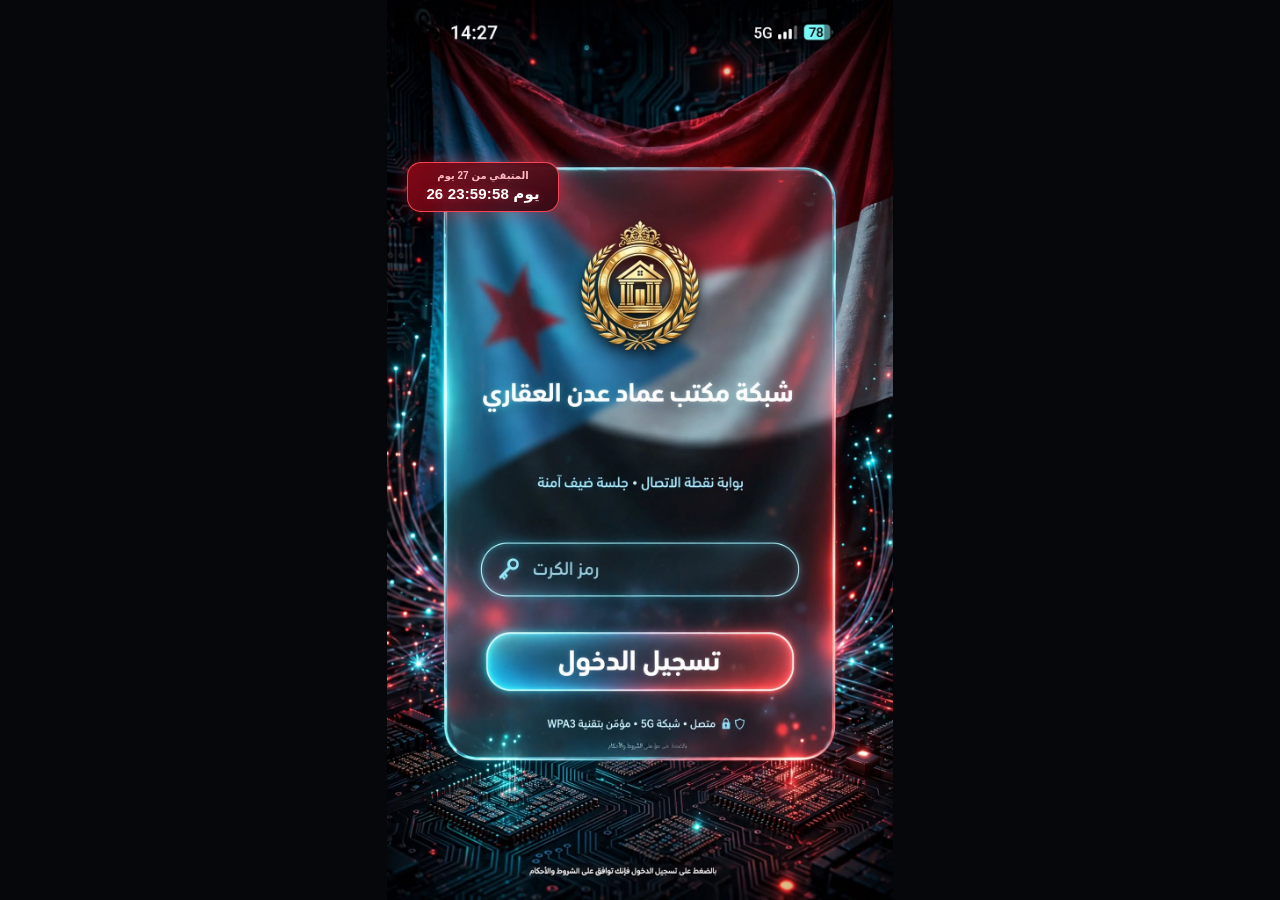
==== commit 6a3068ad: "Force countdown preview position and bust CSS cache" ====
--- a/index.html
+++ b/index.html
@@ -5,12 +5,12 @@
   <meta name="viewport" content="width=device-width,initial-scale=1,viewport-fit=cover">
   <meta name="theme-color" content="#05070a">
   <title>شبكة مكتب عماد عدن العقاري</title>
-  <link rel="stylesheet" href="style.css">
+  <link rel="stylesheet" href="style.css?v=20261006-3">
 </head>
 <body>
   <main class="stage">
     <section class="reference-ui" aria-label="معاينة بوابة شبكة مكتب عماد عدن العقاري">
-      <div class="portal-countdown" aria-live="polite">
+      <div class="portal-countdown" aria-live="polite" style="position:absolute!important;left:4%!important;top:18%!important;transform:none!important;width:30%!important;min-width:0!important;max-width:none!important;padding:7px 9px 8px!important;border-radius:14px!important;border:1px solid rgba(255,72,88,.95)!important;background:linear-gradient(135deg,rgba(140,8,24,.94),rgba(48,5,12,.88))!important;box-shadow:0 0 18px rgba(255,35,58,.38)!important;z-index:9!important;">
         <span class="countdown-label">المتبقي من 27 يوم</span>
         <strong id="cardCountdown">27 يوم 00:00:00</strong>
       </div>
--- a/style.css
+++ b/style.css
@@ -301,3 +301,49 @@
 .support-panel[hidden] {
   display: none !important;
 }
+
+
+/* Compact 27-day countdown on login screen */
+.portal-countdown {
+  position: absolute;
+  z-index: 4;
+  left: 5.5%;
+  top: 25.5%;
+  transform: none;
+  width: 31%;
+  min-width: 0;
+  max-width: none;
+  padding: 7px 9px 8px;
+  border-radius: 14px;
+  border: 1px solid rgba(255, 72, 88, .88);
+  background:
+    linear-gradient(135deg, rgba(130, 8, 22, .88), rgba(48, 5, 12, .82));
+  -webkit-backdrop-filter: blur(7px) saturate(125%);
+  backdrop-filter: blur(7px) saturate(125%);
+  box-shadow:
+    0 0 16px rgba(255, 35, 58, .30),
+    inset 0 0 0 1px rgba(255,255,255,.04);
+  text-align: center;
+  pointer-events: none;
+}
+
+.countdown-label {
+  display: block;
+  margin-bottom: 3px;
+  color: #ffb8c0;
+  font-size: clamp(8px, 2vw, 10px);
+  font-weight: 800;
+  line-height: 1.2;
+}
+
+#cardCountdown {
+  display: block;
+  direction: ltr;
+  unicode-bidi: isolate;
+  color: #ffffff;
+  font-size: clamp(11px, 3vw, 15px);
+  font-weight: 900;
+  letter-spacing: .01em;
+  line-height: 1.2;
+  text-shadow: 0 0 10px rgba(255, 55, 72, .42);
+}
